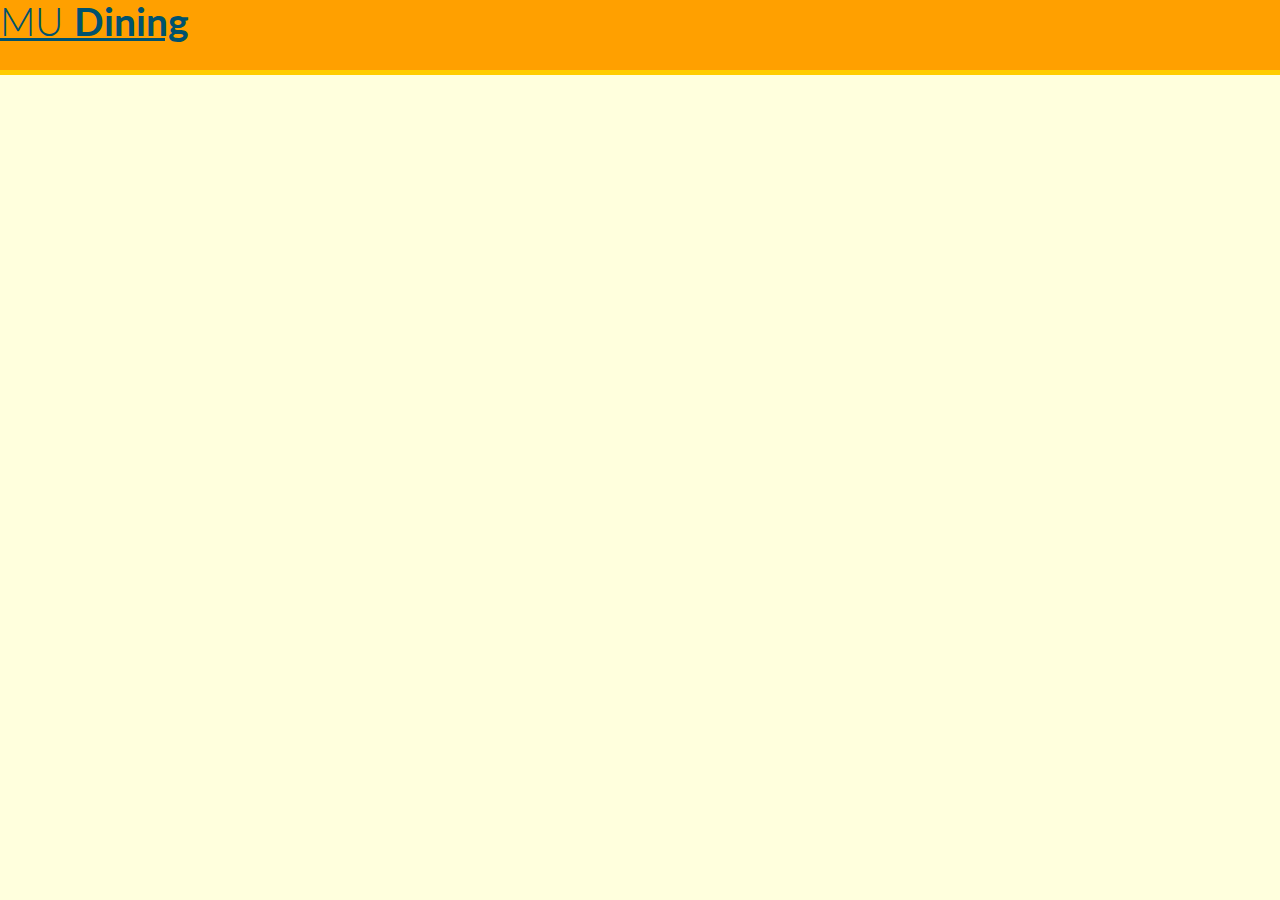
==== contact.html @ adfb8948 "JS to reduce the code." ====
<html>
<head>
  <script src="js/css.js"></script>
</head>
<body>
  <script src="js/header.js"></script>

  <div id="wrapper">

    <div id="contact" class="animate form">
      <h1>Contact</h1>
    </div>

  </div>

</body>
</html>
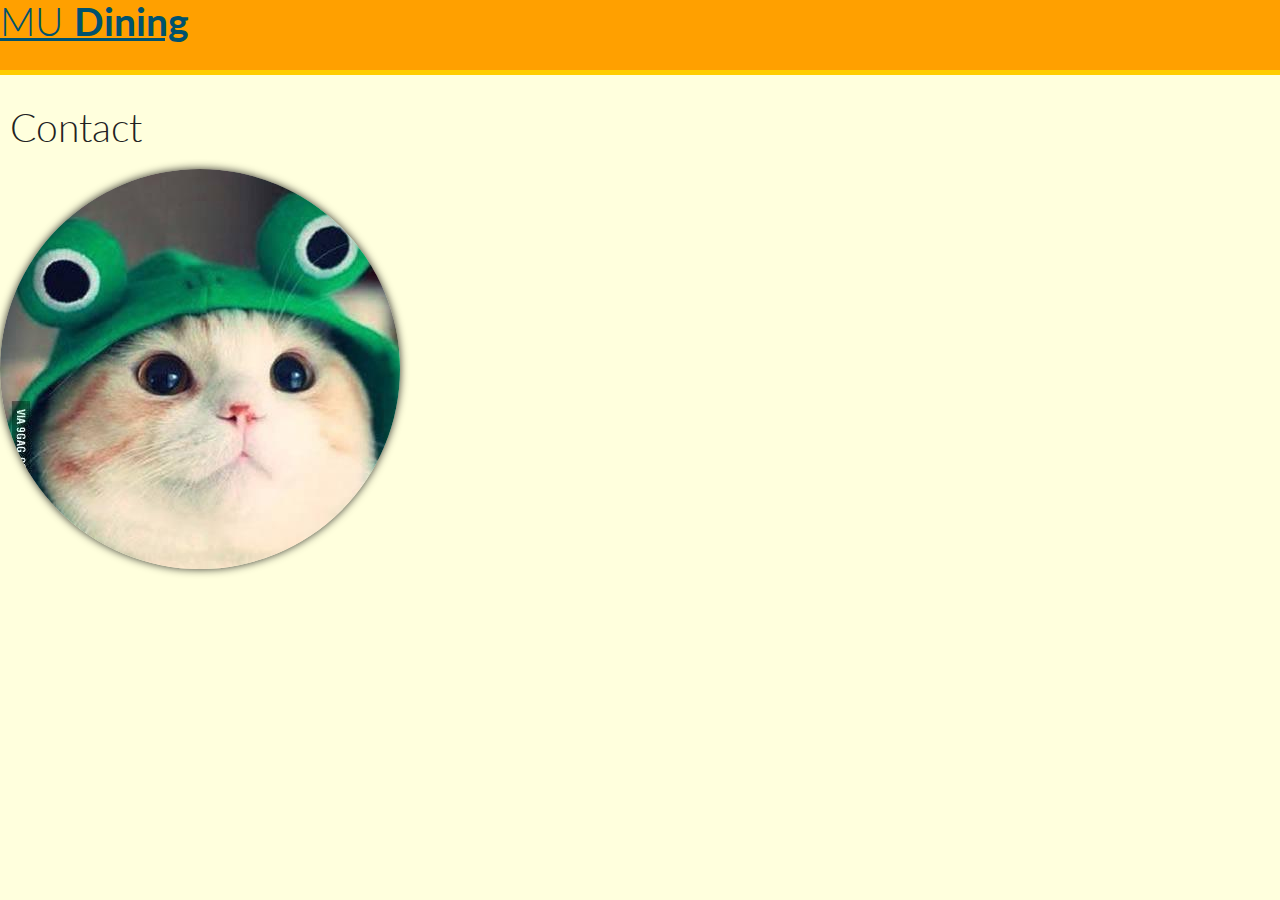
==== commit e1f953d5: "Contact page to live." ====
--- a/contact.html
+++ b/contact.html
@@ -9,6 +9,9 @@
 
     <div id="contact" class="animate form">
       <h1>Contact</h1>
+
+      <img class="circular" src="assets/img/admin/neko.jpg" alt="" />
+
     </div>
 
   </div>
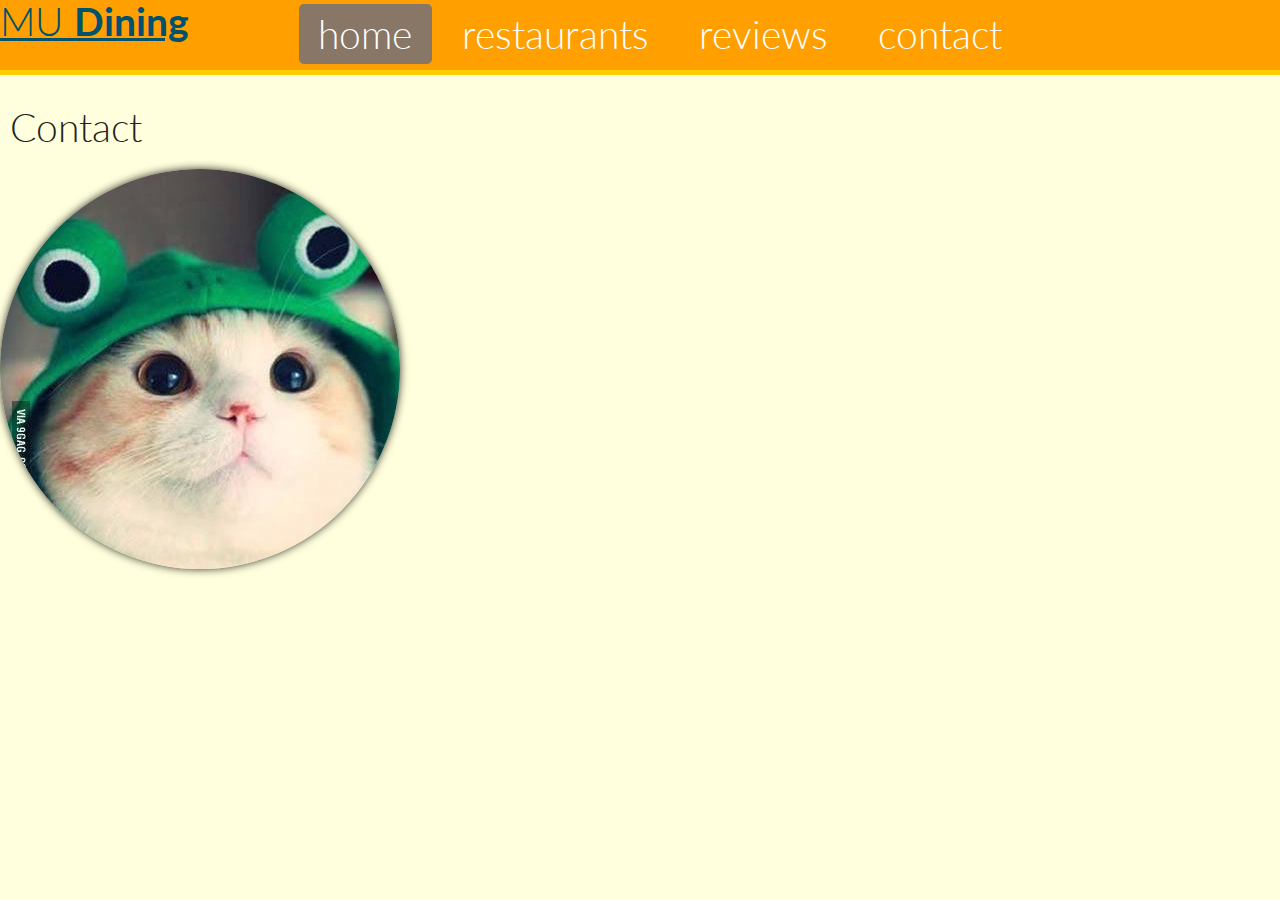
==== commit 466c9863: "Prototyping banner menus." ====
--- a/contact.html
+++ b/contact.html
@@ -10,7 +10,7 @@
     <div id="contact" class="animate form">
       <h1>Contact</h1>
 
-      <img class="circular" src="assets/img/admin/neko.jpg" alt="" />
+      <img class="circular" src="assets/img/admin/neko.jpg" alt="neko" />
 
     </div>
 
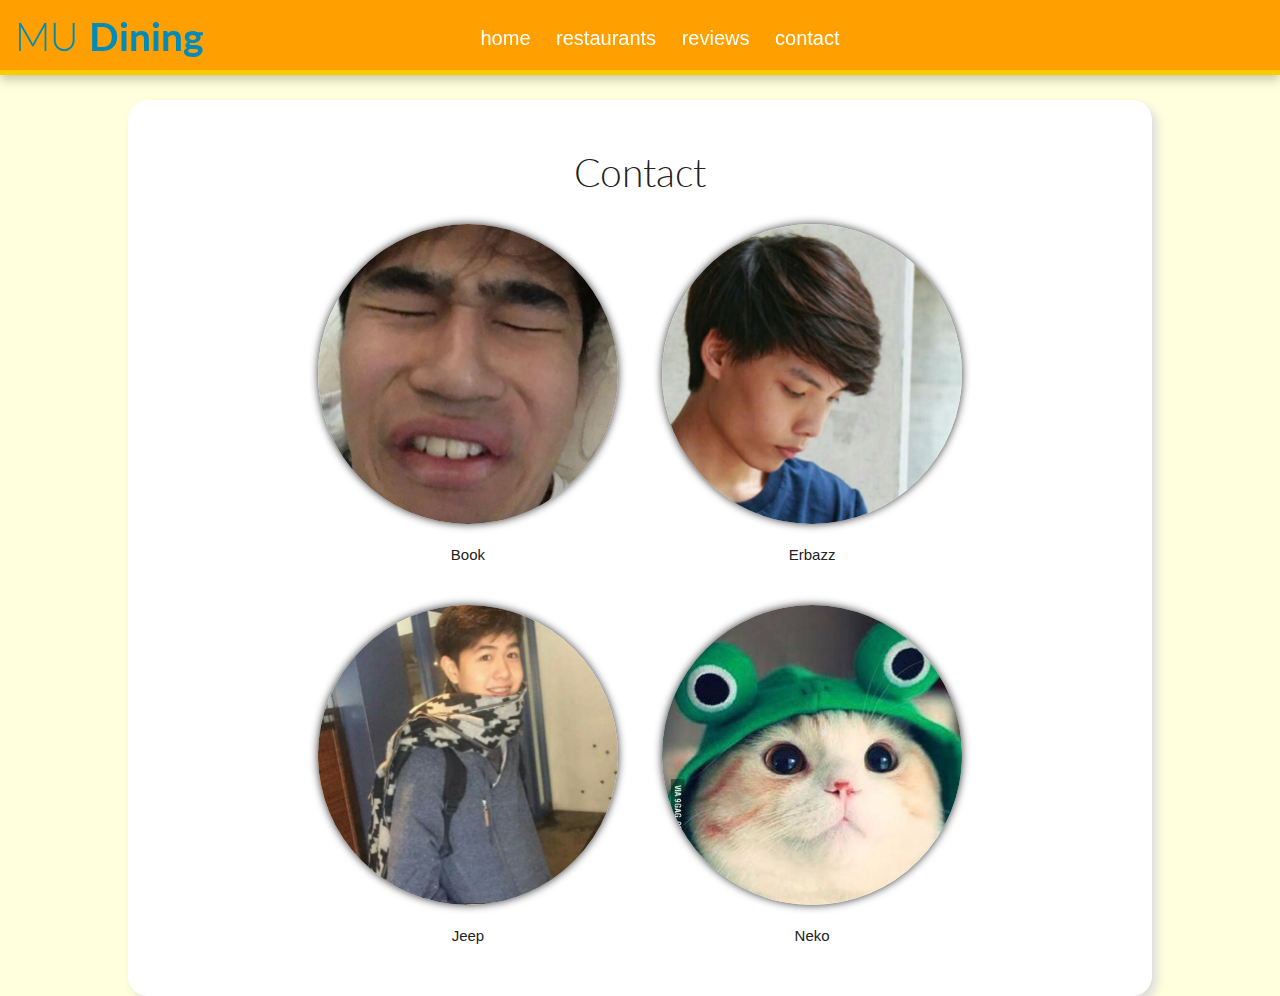
==== commit 7ca3ffa8: "Contact page spiced up." ====
--- a/contact.html
+++ b/contact.html
@@ -1,17 +1,47 @@
 <html>
 <head>
   <script src="js/css.js"></script>
+  <style>
+    figure {
+      display: inline-block;
+      margin: 20px;
+    }
+    figure img {
+      vertical-align: top;
+    }
+    figure figcaption {
+      text-align: center;
+      margin-top: 20px;
+    }
+    figcaption {
+      
+    }
+  </style>
 </head>
 <body>
   <script src="js/header.js"></script>
 
-  <div id="wrapper">
+  <div id="wrapper" style="width:80%;">
 
     <div id="contact" class="animate form">
       <h1>Contact</h1>
 
-      <img class="circular" src="assets/img/admin/neko.jpg" alt="neko" />
-
+      <figure>
+        <img class="circular" src="assets/img/admin/book.jpg" alt="book" />
+        <figcaption>Book</figcaption>
+      </figure>
+      <figure>
+        <img class="circular" src="assets/img/admin/erbazz.jpg" alt="erbazz" />
+        <figcaption>Erbazz</figcaption>
+      </figure>
+      <figure>
+        <img class="circular" src="assets/img/admin/jeep.jpg" alt="jeep" />
+        <figcaption>Jeep</figcaption>
+      </figure>
+      <figure>
+        <img class="circular" src="assets/img/admin/neko.jpg" alt="neko" />
+        <figcaption>Neko</figcaption>
+      </figure>
     </div>
 
   </div>
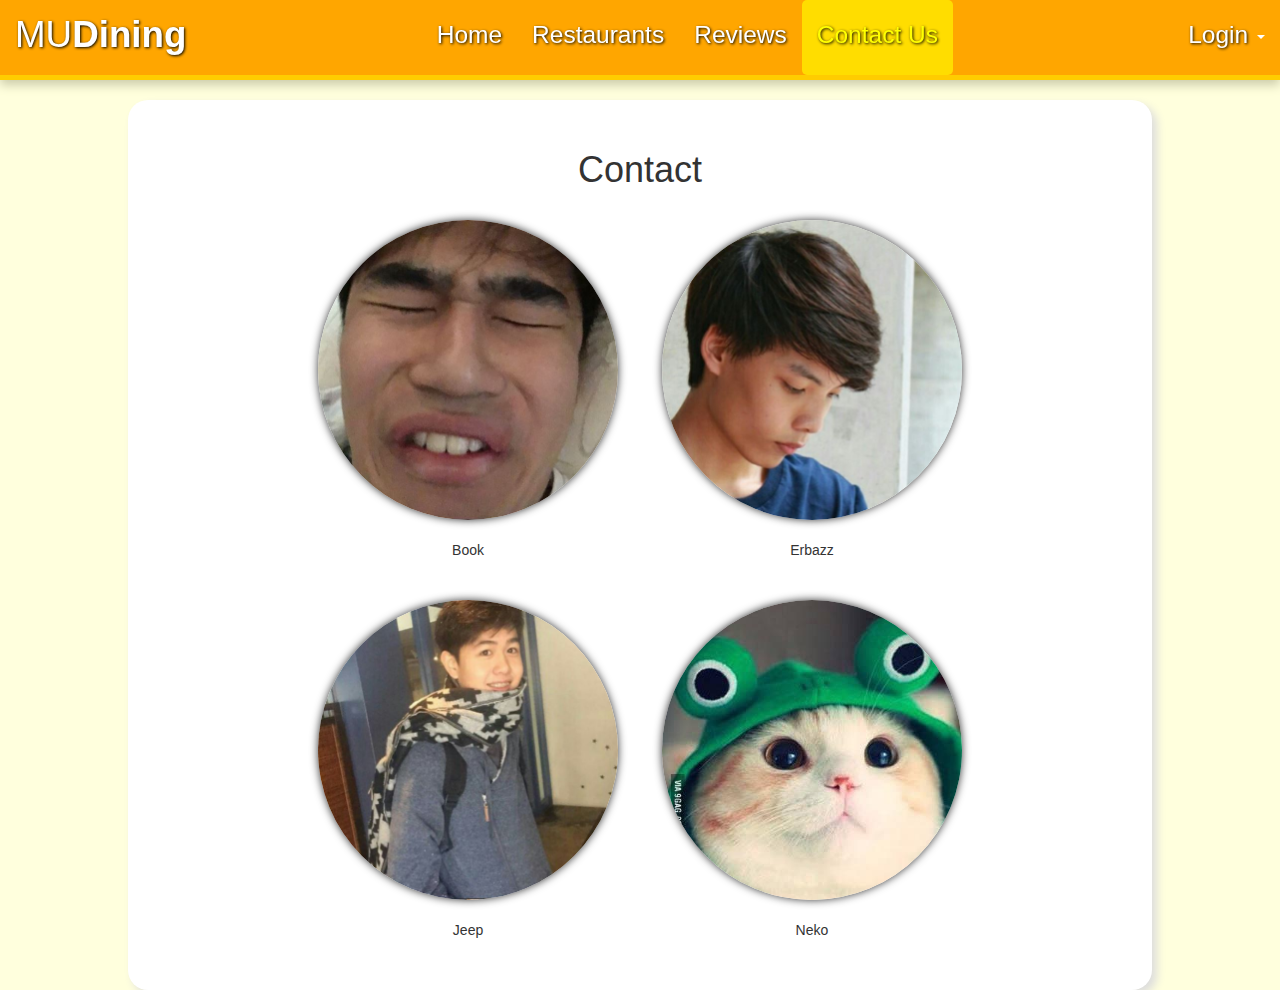
==== commit 24b8f327: "Simple page transition." ====
--- a/contact.html
+++ b/contact.html
@@ -14,14 +14,14 @@
       margin-top: 20px;
     }
     figcaption {
-      
+
     }
   </style>
 </head>
 <body>
   <script src="js/header.js"></script>
 
-  <div id="wrapper" style="width:80%;">
+  <div id="wrapper" class="container" style="width:80%;">
 
     <div id="contact" class="animate form">
       <h1>Contact</h1>
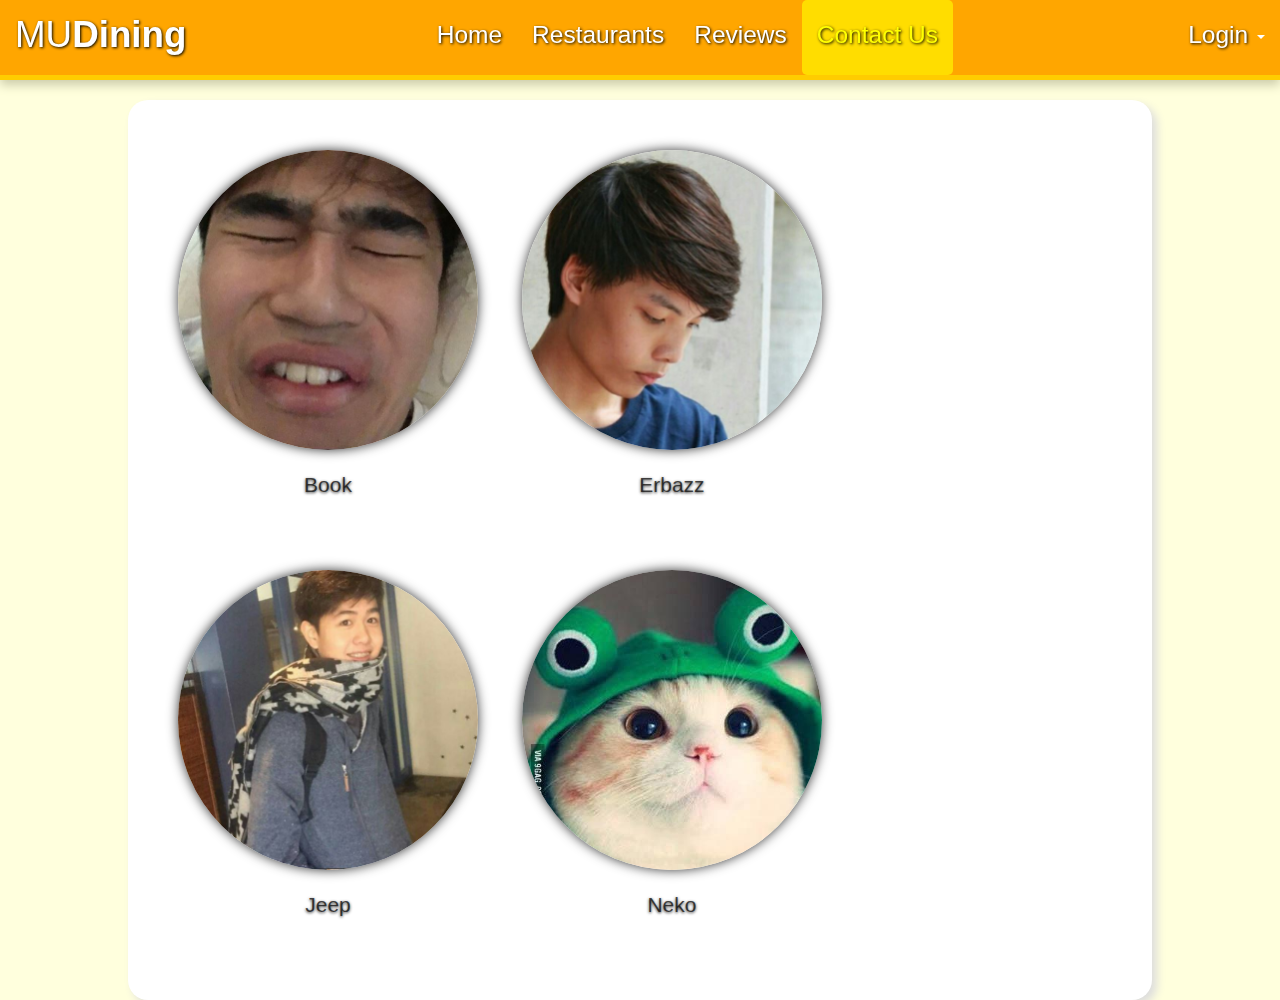
==== commit 2c2ea9a0: "Organization + Index content prototype + Improved contact page." ====
--- a/contact.html
+++ b/contact.html
@@ -1,46 +1,42 @@
 <html>
 <head>
   <script src="js/css.js"></script>
-  <style>
-    figure {
-      display: inline-block;
-      margin: 20px;
-    }
-    figure img {
-      vertical-align: top;
-    }
-    figure figcaption {
-      text-align: center;
-      margin-top: 20px;
-    }
-    figcaption {
-
-    }
-  </style>
 </head>
 <body>
   <script src="js/header.js"></script>
+  <link rel="stylesheet" type="text/css" href="assets/css/contact.css" />
 
   <div id="wrapper" class="container" style="width:80%;">
 
     <div id="contact" class="animate form">
-      <h1>Contact</h1>
 
       <figure>
         <img class="circular" src="assets/img/admin/book.jpg" alt="book" />
-        <figcaption>Book</figcaption>
+        <figcaption>
+          <span id="def">Book</span>
+          <span id="new">Thitiwut Chamornmarn</span>
+        </figcaption>
       </figure>
       <figure>
         <img class="circular" src="assets/img/admin/erbazz.jpg" alt="erbazz" />
-        <figcaption>Erbazz</figcaption>
+        <figcaption>
+          <span id="def">Erbazz</span>
+          <span id="new">Weerawat Pawanawiwat</span>
+        </figcaption>
       </figure>
       <figure>
         <img class="circular" src="assets/img/admin/jeep.jpg" alt="jeep" />
-        <figcaption>Jeep</figcaption>
+        <figcaption>
+          <span id="def">Jeep</span>
+          <span id="new">Dawit Chusetthagarn</span>
+        </figcaption>
       </figure>
       <figure>
         <img class="circular" src="assets/img/admin/neko.jpg" alt="neko" />
-        <figcaption>Neko</figcaption>
+        <figcaption>
+          <span id="def">Neko</span>
+          <span id="new">Thatchapon Unprasert</span>
+        </figcaption>
       </figure>
     </div>
 
--- a/assets/css/contact.css
+++ b/assets/css/contact.css
@@ -0,0 +1,46 @@
+.circular {
+  display:inline-block;
+  width: 300px;
+	height: 300px;
+	border-radius: 50%;
+	box-shadow: 0 0 12px rgba(0, 0, 0, .8);
+  transition: all 0.5s ease-in-out;
+}
+
+.circular:hover {
+  box-shadow: 0 0 60px rgba(0, 0, 300, .8);
+}
+
+figure {
+  display: inline-block;
+  margin: 20px;
+}
+
+figure img {
+  vertical-align: top;
+}
+
+figure figcaption {
+  text-align: center;
+  margin-top: 20px;
+}
+
+figcaption span {
+  display: block;
+  font-size: 150%;
+  color: rgba(.6, .7, .9, .7);
+  text-shadow: 0 1px 3px rgba(0, 0, 0, .8);
+  transition: all 0.5s ease-out;
+}
+
+figcaption span#def {
+  opacity: 1;
+}
+
+figcaption span#new {
+  opacity: 0;
+}
+
+figcaption:hover span#new {
+  opacity: 1;
+}
